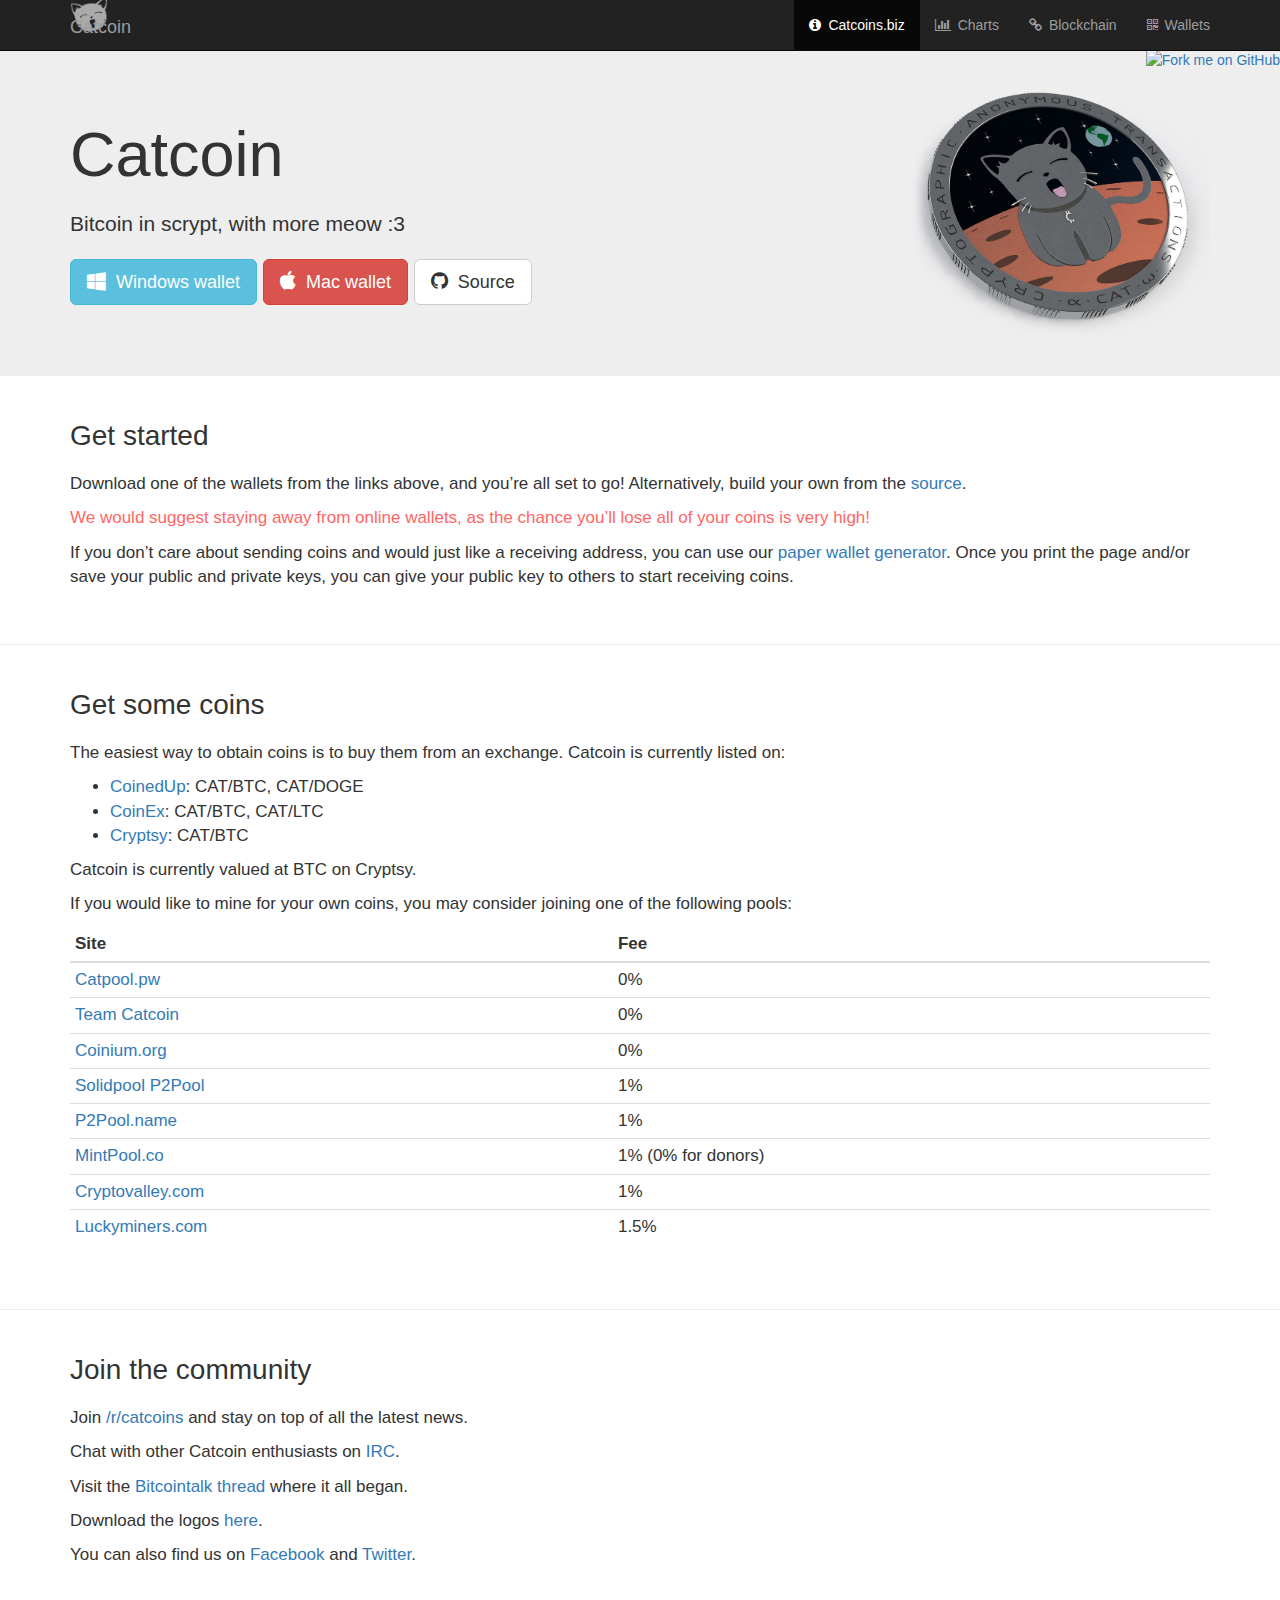
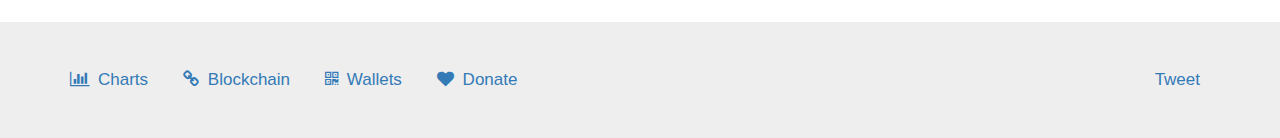
==== index.html @ 3b268020 "remove argakiig" ====
<!DOCTYPE html>
<html>

<head>
  <title>Catcoin</title>
  <meta name="description" content="Bitcoin in scrypt, with more meow">
  <meta name="keywords" content="Catcoin,cryptocurrency,scrypt,meow">
  <link rel="stylesheet" href="http://cdnjs.cloudflare.com/ajax/libs/twitter-bootstrap/3.0.3/css/bootstrap.min.css">
  <link rel="stylesheet" href="http://cdnjs.cloudflare.com/ajax/libs/font-awesome/4.0.3/css/font-awesome.min.css">
  <link rel="stylesheet" href="styles/index.css">
  <link rel="shortcut icon" href="images/favicon.ico" type="image/png">
  <script>
    (function(i,s,o,g,r,a,m){i['GoogleAnalyticsObject']=r;i[r]=i[r]||function(){
    (i[r].q=i[r].q||[]).push(arguments)},i[r].l=1*new Date();a=s.createElement(o),
    m=s.getElementsByTagName(o)[0];a.async=1;a.src=g;m.parentNode.insertBefore(a,m)
    })(window,document,'script','//www.google-analytics.com/analytics.js','ga');
    ga('create', 'UA-36765833-4', 'catcoins.biz');
    ga('send', 'pageview');
  </script>
</head>

<body>
  <nav class="navbar navbar-inverse navbar-default navbar-fixed-top" role="navigation">
    <div class="container">
      <a class="navbar-brand" href="http://catcoins.biz">
        <img src="images/catcoin-glyph-aaaaaa.png" alt="" height="35">
        Catcoin
      </a>
      <ul class="nav navbar-nav navbar-right">
        <li class="active"><a href="http://catcoins.biz"><i class="fa fa-info-circle"></i>Catcoins.biz</a></li>
        <li><a href="http://catcoins.biz/charts"><i class="fa fa-bar-chart-o"></i>Charts</a></li>
        <li><a href="http://catchain.info"><i class="fa fa-chain"></i>Blockchain</a></li>
        <li><a href="http://catcoins.biz/address" target="_blank"><i class="fa fa-qrcode"></i>Wallets</a></li>
      </ul>
    </div>
  </nav>
  <a href="https://github.com/catcoins/catcoins.github.io" target="_blank"><img style="position: absolute; top: 50px; right: 0; border: 0;" src="https://s3.amazonaws.com/github/ribbons/forkme_right_gray_6d6d6d.png" alt="Fork me on GitHub"></a>
  <div class="jumbotron"><div class="container">
    <div class="pull-right"><img src="images/catcoin-3d.jpg" alt="" title="Render by strelok369 on Bitcointalk.org" width="300"></div>
    <h1>Catcoin</h1>
    <p>Bitcoin in scrypt, with more meow :3</p>
    <p>
      <a class="btn btn-info btn-lg" href="http://www.catcoin.pw/catcoin-0.8.7.0-win32-setup.exe"><i class="fa fa-windows"></i>Windows wallet</a>
      <a class="btn btn-danger btn-lg" href="http://www.catcoin.pw/Catcoin-Qt.app.zip"><i class="fa fa-apple"></i>Mac wallet</a>
      <a class="btn btn-default btn-lg" href="https://github.com/kR105/catcoin" target="_blank"><i class="fa fa-github source"></i>Source</a>
    </p>
  </div></div>
  <div class="section" id="getstarted"><div class="container">
    <h2>Get started</h2>
    <p>Download one of the wallets from the links above, and you&rsquo;re all set to go! Alternatively, build your own from the <a href="https://github.com/kR105/catcoin" target="_blank">source</a>.</p>
    <p><span class="red">We would suggest staying away from online wallets, as the chance you&rsquo;ll lose all of your coins is very high!</span></p>
    <p>If you don&rsquo;t care about sending coins and would just like a receiving address, you can use our <a href="http://catcoins.biz/address/" target="_blank">paper wallet generator</a>. Once you print the page and/or save your public and private keys, you can give your public key to others to start receiving coins.</p>
  </div></div>
  <div class="section" id="getcoins"><div class="container">
    <h2>Get some coins</h2>
    <p>The easiest way to obtain coins is to buy them from an exchange. Catcoin is currently listed on:</p>
    <ul>
      <li><a target="_blank" href="https://coinedup.com/OrderBook?market=CAT&base=BTC">CoinedUp</a>: CAT/BTC, CAT/DOGE</li>
      <li><a target="_blank" href="https://coinex.pw/trade/cat_btc">CoinEx</a>: CAT/BTC, CAT/LTC</li>
      <li><a target="_blank" href="https://www.cryptsy.com/markets/view/136">Cryptsy</a>: CAT/BTC</li>
    </ul>
    <p>Catcoin is currently valued at <span id="trade">0.00000</span> BTC on Cryptsy.</p>
    <p>If you would like to mine for your own coins, you may consider joining one of the following pools:</p>
    <table class="table table-nonfluid table-condensed">
        <thead>
          <tr>
            <th>Site</th>
            <th>Fee</th>
          </tr>
        </thead>
        <tbody>
          <tr>
            <td><a target="_blank" href="http://catpool.pw/">Catpool.pw</a></td>
            <td>0%</td>
          </tr>
          <tr>
            <td><a target="_blank" href="http://teamcatcoin.com/">Team Catcoin</a></td>
            <td>0%</td>
          </tr>
          <tr>
            <td><a target="_blank" href="http://cat.coinium.org/">Coinium.org</a></td>
            <td>0%</td>
          </tr>
          <tr>
            <td><a target="_blank" href="http://solidpool.org:9333/static/">Solidpool P2Pool</a></td>
            <td>1%</td>
          </tr>
          <tr>
            <td><a target="_blank" href="http://p2pool.name:9333/static/">P2Pool.name</a></td>
            <td>1%</td>
          </tr>
          <tr>
            <td><a target="_blank" href="http://cat.mintpool.co/">MintPool.co</a></td>
            <td>1% (0% for donors)</td>
          </tr>
          <tr>
            <td><a target="_blank" href="http://cat.cryptovalley.com">Cryptovalley.com</a></td>
            <td>1%</td>
          </tr>
          <tr>
            <td><a target="_blank" href="http://cat.luckyminers.com/">Luckyminers.com</a></td>
            <td>1.5%</td>
          </tr>
        </tbody>
      </table>
  </div></div>
  <div class="section" id="community"><div class="container">
    <h2>Join the community</h2>
    <p>Join <a href="http://www.reddit.com/r/catcoins" target="_blank">/r/catcoins</a> and stay on top of all the latest news.</p>
    <p>Chat with other Catcoin enthusiasts on <a href="http://webchat.freenode.net/?channels=%23%23catcoin&prompt=1" target="_blank">IRC</a>.</p>
    <p>Visit the <a href="https://bitcointalk.org/index.php?topic=380130.0" target="_blank">Bitcointalk thread</a> where it all began.</p>
    <p>Download the logos <a href="https://mega.co.nz/#!CQ4RgS5A!LodzQ3CQic6Bxk7exGzYtl95bDR6iOVo0tZy1a7BVzQ" target="_blank">here</a>.</p>
    <p>You can also find us on <a href="https://www.facebook.com/CatcoinOfficial" target="_blank">Facebook</a> and <a href="https://twitter.com/CatcoinOfficial" target="_blank">Twitter</a>.</p>
  </div></div>
  <div class="section" id="footer"><div class="container">
    <div class="pull-right" id="footer-share">
      <a href="https://twitter.com/share" class="twitter-share-button" data-related="CatcoinOfficial" data-lang="en" data-url="http://catcoins.biz" data-via="CatcoinOfficial" data-text="Catcoin: Bitcoin in scrypt, with more meow :3" data-count="none">Tweet</a>
      <div class="fb-like" data-href="http://catcoins.biz" data-layout="button_count" data-action="like" data-show-faces="false" data-share="true"></div>
    </div>
    <div id="footer-links">
      <a href="http://catcoins.biz/charts"><i class="fa fa-bar-chart-o"></i>Charts</a>
      <a href="http://catchain.info"><i class="fa fa-chain"></i>Blockchain</a>
      <a href="http://catcoins.biz/address" target="_blank"><i class="fa fa-qrcode"></i>Wallets</a>
      <a href="http://catchain.info/address/9XZeUtaaQNyUmHQGF7xBm8n3o553kunJYb"><i class="fa fa-heart"></i>Donate</a>
    </div>
  </div></div>
  <div id="fb-root"></div>
  <script type="text/javascript" src="scripts/index.js"></script>
  <script>(function(d, s, id) {
    var js, fjs = d.getElementsByTagName(s)[0];
    if (d.getElementById(id)) return;
    js = d.createElement(s); js.id = id;
    js.src = "//connect.facebook.net/en_US/all.js#xfbml=1&appId=424800717642946";
    fjs.parentNode.insertBefore(js, fjs);
  }(document, 'script', 'facebook-jssdk'));</script>
  <script>!function(d,s,id){var js,fjs=d.getElementsByTagName(s)[0];if(!d.getElementById(id)){js=d.createElement(s);js.id=id;js.src="https://platform.twitter.com/widgets.js";fjs.parentNode.insertBefore(js,fjs);}}(document,"script","twitter-wjs");</script>
</body>
</html>
---- styles/index.css ----
body {
  padding-top: 50px;
}

.navbar-fixed-top {
  position: absolute;
}

.navbar-brand > img {
  margin: -18px 5px -15px 0px;
}

nav a i {
  margin-right: 7px;
}

.btn {
  transition: background-color 0.2s;
  -moz-transition: background-color 0.2s;
  -webkit-transition: background-color 0.2s;
  font-weight: 300;
}

.btn-lg .fa {
  font-size: 20px;
  margin-right: 10px;
}

.red {
  color: #f66;
}

.jumbotron {
  margin: 0px;
  padding: 50px 15px;
}

.jumbotron h1 {
  font-weight: 400;
  margin-bottom: 20px;
}

.jumbotron p {
  margin-bottom: 20px;
}

.jumbotron .pull-right {
  margin: -30px 0px;
}

.section {
  border-top: 1px solid #eee;
  font-size: 17px;
  font-weight: 300;
  padding: 45px 15px;
}

.section h2 {
  font-size: 28px;
  font-weight: 400;
  margin: 0px;
  margin-bottom: 20px;
  padding: 0px;
}

#footer {
  background: #eee;
}

#footer-links > a {
  margin-right: 30px;
}

#footer-links > a > i {
  margin-right: 9px;
}

#footer-share > a, #footer-share > iframe {
  margin-right: 10px;
}
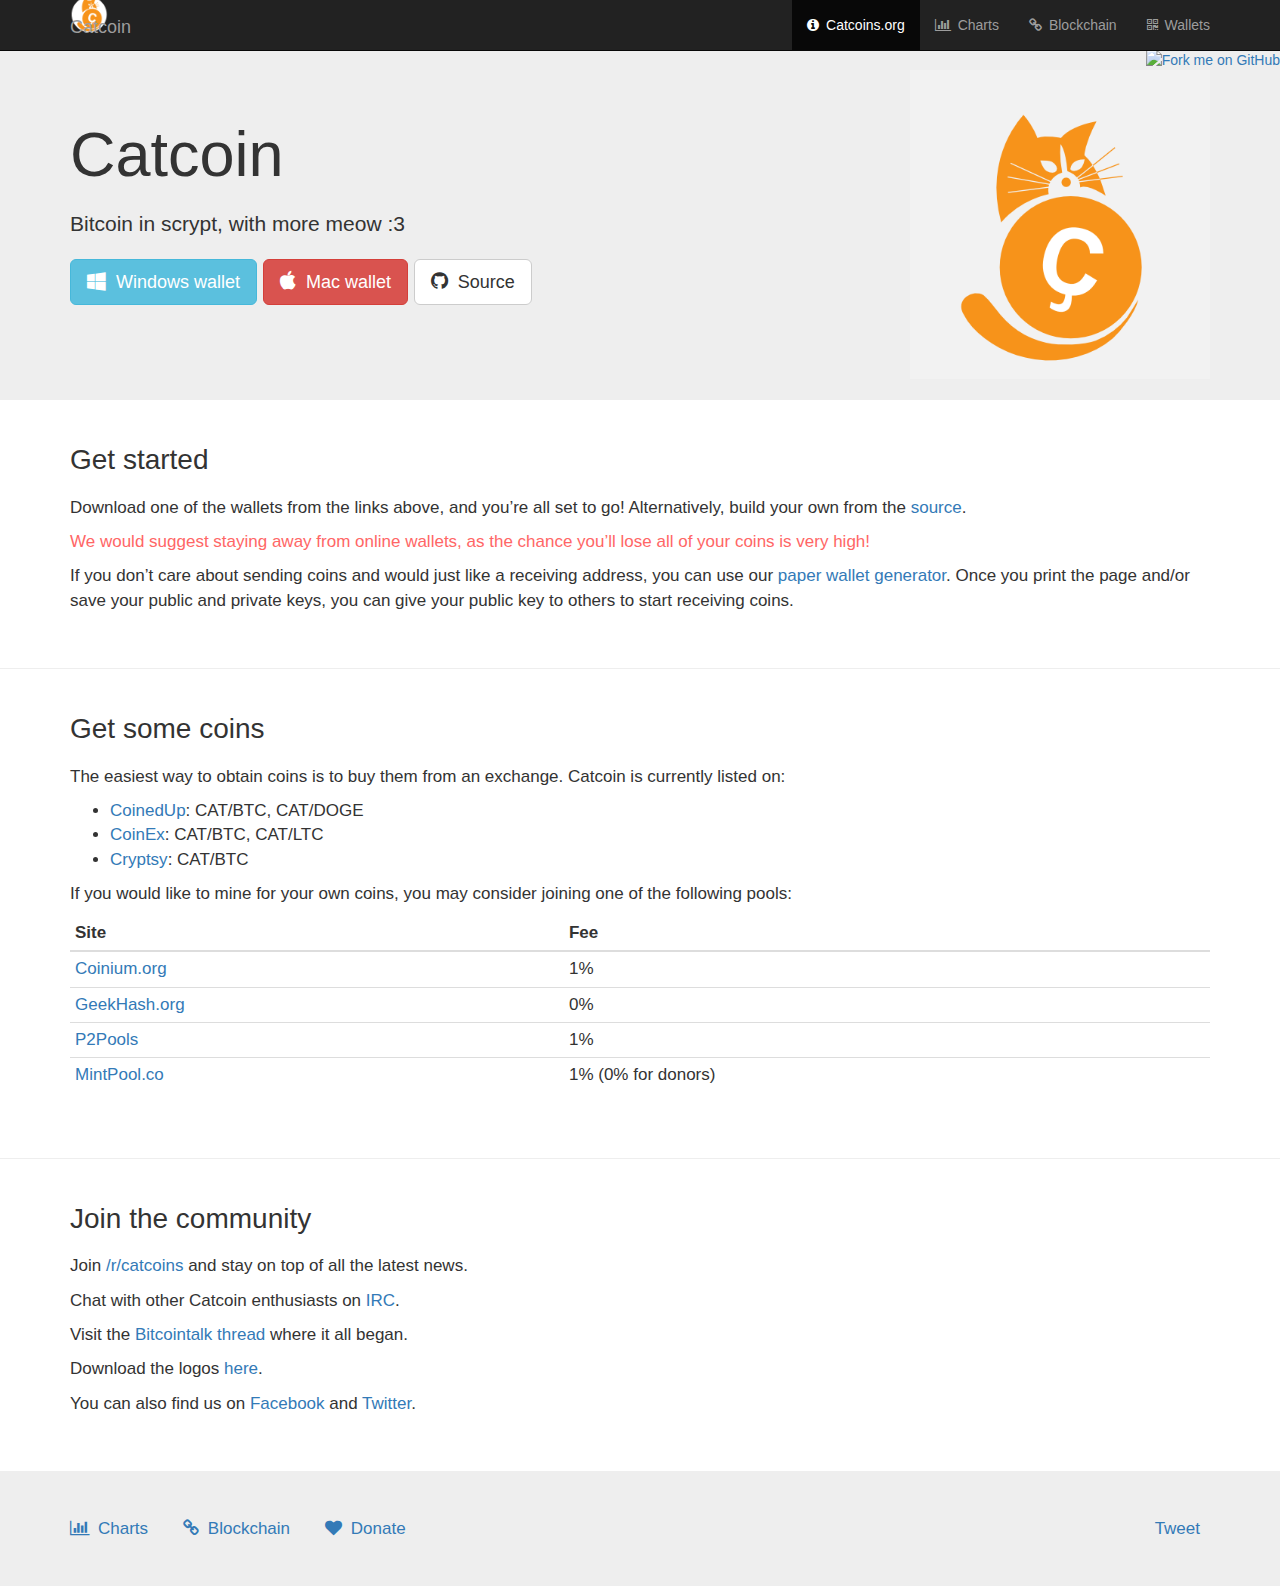
==== commit f4dc85da: "Updated links, graphics" ====
--- a/index.html
+++ b/index.html
@@ -8,46 +8,38 @@
   <link rel="stylesheet" href="http://cdnjs.cloudflare.com/ajax/libs/twitter-bootstrap/3.0.3/css/bootstrap.min.css">
   <link rel="stylesheet" href="http://cdnjs.cloudflare.com/ajax/libs/font-awesome/4.0.3/css/font-awesome.min.css">
   <link rel="stylesheet" href="styles/index.css">
-  <link rel="shortcut icon" href="images/favicon.ico" type="image/png">
-  <script>
-    (function(i,s,o,g,r,a,m){i['GoogleAnalyticsObject']=r;i[r]=i[r]||function(){
-    (i[r].q=i[r].q||[]).push(arguments)},i[r].l=1*new Date();a=s.createElement(o),
-    m=s.getElementsByTagName(o)[0];a.async=1;a.src=g;m.parentNode.insertBefore(a,m)
-    })(window,document,'script','//www.google-analytics.com/analytics.js','ga');
-    ga('create', 'UA-36765833-4', 'catcoins.biz');
-    ga('send', 'pageview');
-  </script>
+  <link rel="shortcut icon" href="images/favicon.png" type="image/png">
 </head>
 
 <body>
   <nav class="navbar navbar-inverse navbar-default navbar-fixed-top" role="navigation">
     <div class="container">
-      <a class="navbar-brand" href="http://catcoins.biz">
-        <img src="images/catcoin-glyph-aaaaaa.png" alt="" height="35">
+      <a class="navbar-brand" href="http://catcoins.org">
+        <img src="images/catcoin-glyph-a.png" alt="" height="35">
         Catcoin
       </a>
       <ul class="nav navbar-nav navbar-right">
-        <li class="active"><a href="http://catcoins.biz"><i class="fa fa-info-circle"></i>Catcoins.biz</a></li>
-        <li><a href="http://catcoins.biz/charts"><i class="fa fa-bar-chart-o"></i>Charts</a></li>
-        <li><a href="http://catchain.info"><i class="fa fa-chain"></i>Blockchain</a></li>
+        <li class="active"><a href="http://catcoins.org"><i class="fa fa-info-circle"></i>Catcoins.org</a></li>
+        <li><a href="http://www.catstat.info/"><i class="fa fa-bar-chart-o"></i>Charts</a></li>
+        <li><a href="http://blocks.catstat.info:2750/chain/Catcoin"><i class="fa fa-chain"></i>Blockchain</a></li>
         <li><a href="http://catcoins.biz/address" target="_blank"><i class="fa fa-qrcode"></i>Wallets</a></li>
       </ul>
     </div>
   </nav>
   <a href="https://github.com/catcoins/catcoins.github.io" target="_blank"><img style="position: absolute; top: 50px; right: 0; border: 0;" src="https://s3.amazonaws.com/github/ribbons/forkme_right_gray_6d6d6d.png" alt="Fork me on GitHub"></a>
   <div class="jumbotron"><div class="container">
-    <div class="pull-right"><img src="images/catcoin-3d.jpg" alt="" title="Render by strelok369 on Bitcointalk.org" width="300"></div>
+    <div class="pull-right"><img src="images/catcoin.png" alt="Catcoin" width="300"></div>
     <h1>Catcoin</h1>
     <p>Bitcoin in scrypt, with more meow :3</p>
     <p>
-      <a class="btn btn-info btn-lg" href="http://www.catcoin.pw/catcoin-0.8.7.0-win32-setup.exe"><i class="fa fa-windows"></i>Windows wallet</a>
-      <a class="btn btn-danger btn-lg" href="http://www.catcoin.pw/Catcoin-Qt.app.zip"><i class="fa fa-apple"></i>Mac wallet</a>
-      <a class="btn btn-default btn-lg" href="https://github.com/kR105/catcoin" target="_blank"><i class="fa fa-github source"></i>Source</a>
+      <a class="btn btn-info btn-lg" href="http://www.catcoinwallets.com/win/catcoin090PID.zip"><i class="fa fa-windows"></i>Windows wallet</a>
+      <a class="btn btn-danger btn-lg" href="http://www.catcoinwallets.com/mac/Catcoin-Qt.dmg"><i class="fa fa-apple"></i>Mac wallet</a>
+      <a class="btn btn-default btn-lg" href="https://github.com/CatcoinOfficial/CatcoinRelease" target="_blank"><i class="fa fa-github source"></i>Source</a>
     </p>
   </div></div>
   <div class="section" id="getstarted"><div class="container">
     <h2>Get started</h2>
-    <p>Download one of the wallets from the links above, and you&rsquo;re all set to go! Alternatively, build your own from the <a href="https://github.com/kR105/catcoin" target="_blank">source</a>.</p>
+    <p>Download one of the wallets from the links above, and you&rsquo;re all set to go! Alternatively, build your own from the <a href="https://github.com/CatcoinOfficial/CatcoinRelease" target="_blank">source</a>.</p>
     <p><span class="red">We would suggest staying away from online wallets, as the chance you&rsquo;ll lose all of your coins is very high!</span></p>
     <p>If you don&rsquo;t care about sending coins and would just like a receiving address, you can use our <a href="http://catcoins.biz/address/" target="_blank">paper wallet generator</a>. Once you print the page and/or save your public and private keys, you can give your public key to others to start receiving coins.</p>
   </div></div>
@@ -59,7 +51,6 @@
       <li><a target="_blank" href="https://coinex.pw/trade/cat_btc">CoinEx</a>: CAT/BTC, CAT/LTC</li>
       <li><a target="_blank" href="https://www.cryptsy.com/markets/view/136">Cryptsy</a>: CAT/BTC</li>
     </ul>
-    <p>Catcoin is currently valued at <span id="trade">0.00000</span> BTC on Cryptsy.</p>
     <p>If you would like to mine for your own coins, you may consider joining one of the following pools:</p>
     <table class="table table-nonfluid table-condensed">
         <thead>
@@ -70,36 +61,20 @@
         </thead>
         <tbody>
           <tr>
-            <td><a target="_blank" href="http://catpool.pw/">Catpool.pw</a></td>
+            <td><a target="_blank" href="http://cat.coinium.org/">Coinium.org</a></td>
+            <td>1%</td>
+          </tr>
+		  <tr>
+            <td><a target="_blank" href="http://www.geekhash.org/">GeekHash.org</a></td>
             <td>0%</td>
           </tr>
           <tr>
-            <td><a target="_blank" href="http://teamcatcoin.com/">Team Catcoin</a></td>
-            <td>0%</td>
-          </tr>
-          <tr>
-            <td><a target="_blank" href="http://cat.coinium.org/">Coinium.org</a></td>
-            <td>0%</td>
-          </tr>
-          <tr>
-            <td><a target="_blank" href="http://solidpool.org:9333/static/">Solidpool P2Pool</a></td>
-            <td>1%</td>
-          </tr>
-          <tr>
-            <td><a target="_blank" href="http://p2pool.name:9333/static/">P2Pool.name</a></td>
+            <td><a target="_blank" href="http://p2pools.org/cat">P2Pools</a></td>
             <td>1%</td>
           </tr>
           <tr>
             <td><a target="_blank" href="http://cat.mintpool.co/">MintPool.co</a></td>
             <td>1% (0% for donors)</td>
-          </tr>
-          <tr>
-            <td><a target="_blank" href="http://cat.cryptovalley.com">Cryptovalley.com</a></td>
-            <td>1%</td>
-          </tr>
-          <tr>
-            <td><a target="_blank" href="http://cat.luckyminers.com/">Luckyminers.com</a></td>
-            <td>1.5%</td>
           </tr>
         </tbody>
       </table>
@@ -108,8 +83,8 @@
     <h2>Join the community</h2>
     <p>Join <a href="http://www.reddit.com/r/catcoins" target="_blank">/r/catcoins</a> and stay on top of all the latest news.</p>
     <p>Chat with other Catcoin enthusiasts on <a href="http://webchat.freenode.net/?channels=%23%23catcoin&prompt=1" target="_blank">IRC</a>.</p>
-    <p>Visit the <a href="https://bitcointalk.org/index.php?topic=380130.0" target="_blank">Bitcointalk thread</a> where it all began.</p>
-    <p>Download the logos <a href="https://mega.co.nz/#!CQ4RgS5A!LodzQ3CQic6Bxk7exGzYtl95bDR6iOVo0tZy1a7BVzQ" target="_blank">here</a>.</p>
+    <p>Visit the <a href="https://bitcointalk.org/index.php?topic=441402.0" target="_blank">Bitcointalk thread</a> where it all began.</p>
+    <p>Download the logos <a href="http://www.catcoinwallets.com/graphics/catcoin-logos.zip" target="_blank">here</a>.</p>
     <p>You can also find us on <a href="https://www.facebook.com/CatcoinOfficial" target="_blank">Facebook</a> and <a href="https://twitter.com/CatcoinOfficial" target="_blank">Twitter</a>.</p>
   </div></div>
   <div class="section" id="footer"><div class="container">
@@ -118,9 +93,8 @@
       <div class="fb-like" data-href="http://catcoins.biz" data-layout="button_count" data-action="like" data-show-faces="false" data-share="true"></div>
     </div>
     <div id="footer-links">
-      <a href="http://catcoins.biz/charts"><i class="fa fa-bar-chart-o"></i>Charts</a>
-      <a href="http://catchain.info"><i class="fa fa-chain"></i>Blockchain</a>
-      <a href="http://catcoins.biz/address" target="_blank"><i class="fa fa-qrcode"></i>Wallets</a>
+      <a href="http://www.catstat.info"><i class="fa fa-bar-chart-o"></i>Charts</a>
+      <a href="http://blocks.catstat.info:2750/chain/Catcoin"><i class="fa fa-chain"></i>Blockchain</a>
       <a href="http://catchain.info/address/9XZeUtaaQNyUmHQGF7xBm8n3o553kunJYb"><i class="fa fa-heart"></i>Donate</a>
     </div>
   </div></div>
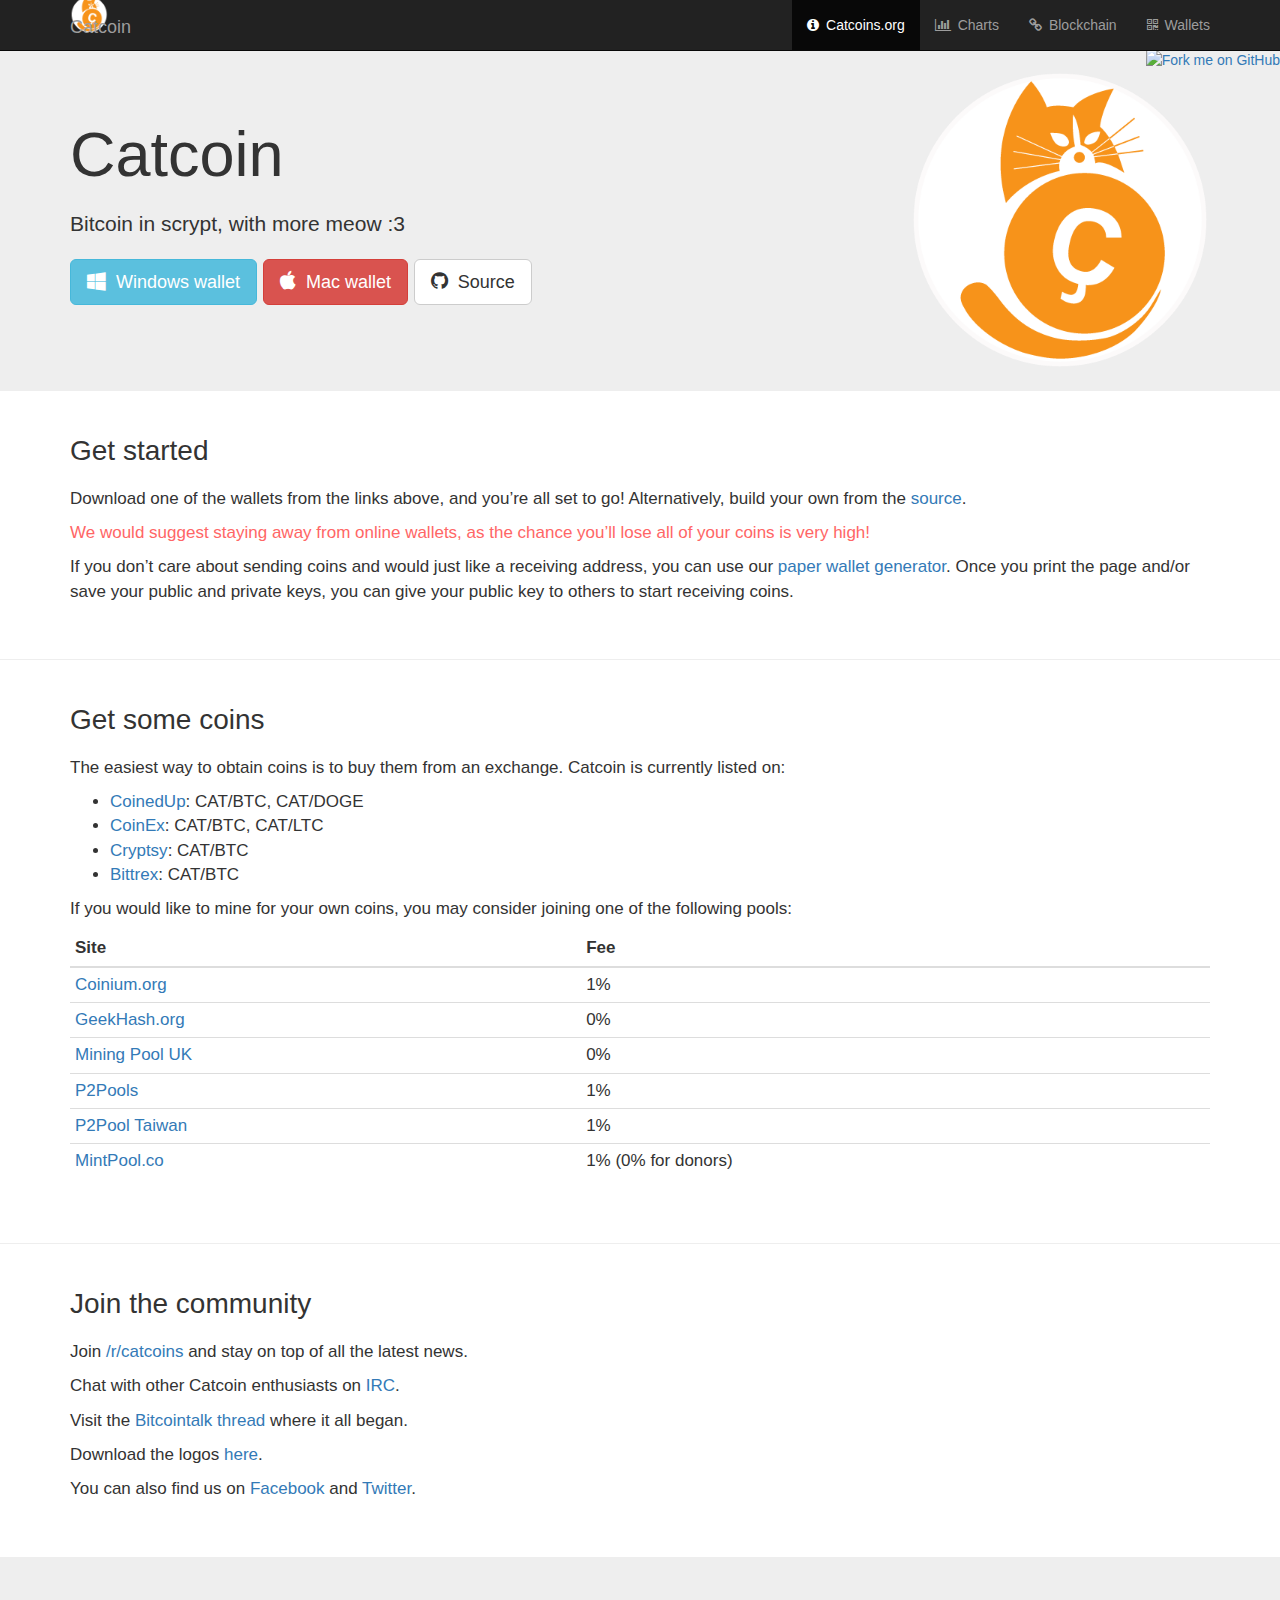
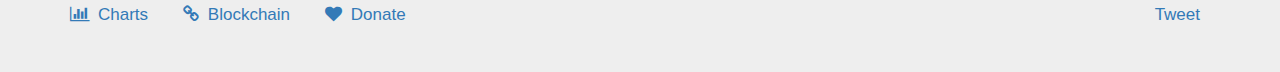
==== commit 323d3b62: "New links" ====
--- a/index.html
+++ b/index.html
@@ -50,6 +50,7 @@
       <li><a target="_blank" href="https://coinedup.com/OrderBook?market=CAT&base=BTC">CoinedUp</a>: CAT/BTC, CAT/DOGE</li>
       <li><a target="_blank" href="https://coinex.pw/trade/cat_btc">CoinEx</a>: CAT/BTC, CAT/LTC</li>
       <li><a target="_blank" href="https://www.cryptsy.com/markets/view/136">Cryptsy</a>: CAT/BTC</li>
+	  <li><a target="_blank" href="https://bittrex.com/Market/?MarketName=BTC-CAT">Bittrex</a>: CAT/BTC</li>
     </ul>
     <p>If you would like to mine for your own coins, you may consider joining one of the following pools:</p>
     <table class="table table-nonfluid table-condensed">
@@ -68,8 +69,16 @@
             <td><a target="_blank" href="http://www.geekhash.org/">GeekHash.org</a></td>
             <td>0%</td>
           </tr>
+		  <tr>
+            <td><a target="_blank" href="https://www.mining-pool.co.uk/cat-catcoin/">Mining Pool UK</a></td>
+            <td>0%</td>
+          </tr>
           <tr>
             <td><a target="_blank" href="http://p2pools.org/cat">P2Pools</a></td>
+            <td>1%</td>
+          </tr>
+		  <tr>
+            <td><a target="_blank" href="http://taiwan-p2pool.zapto.org:9999/">P2Pool Taiwan</a></td>
             <td>1%</td>
           </tr>
           <tr>
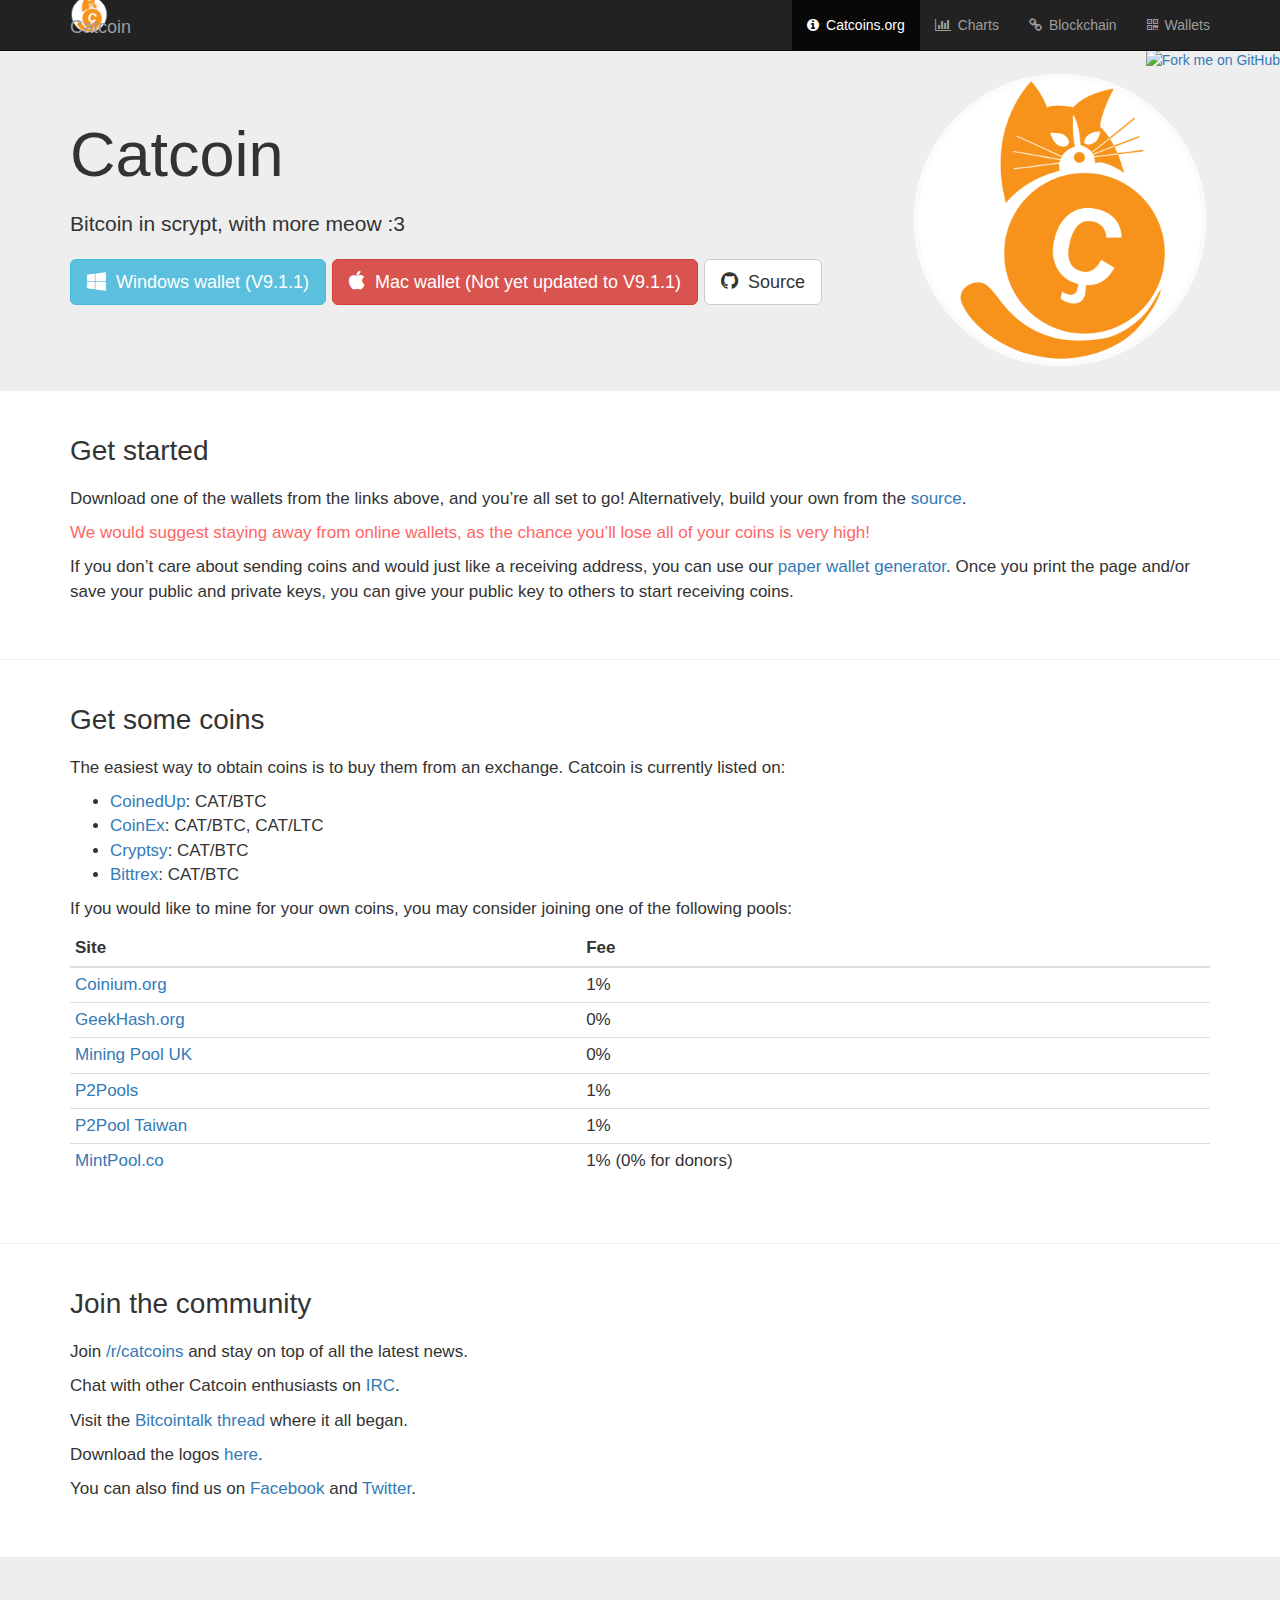
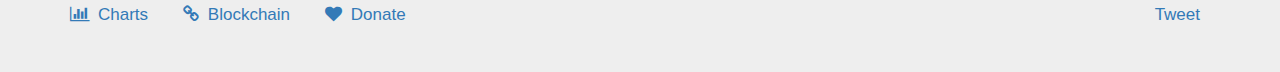
==== commit c11c828a: "Updated wallet link V9.1.1" ====
--- a/index.html
+++ b/index.html
@@ -21,7 +21,7 @@
       <ul class="nav navbar-nav navbar-right">
         <li class="active"><a href="http://catcoins.org"><i class="fa fa-info-circle"></i>Catcoins.org</a></li>
         <li><a href="http://www.catstat.info/"><i class="fa fa-bar-chart-o"></i>Charts</a></li>
-        <li><a href="http://blocks.catstat.info:2750/chain/Catcoin"><i class="fa fa-chain"></i>Blockchain</a></li>
+        <li><a href="http://catchain.info/chain/Catcoin"><i class="fa fa-chain"></i>Blockchain</a></li>
         <li><a href="http://catcoins.biz/address" target="_blank"><i class="fa fa-qrcode"></i>Wallets</a></li>
       </ul>
     </div>
@@ -32,8 +32,8 @@
     <h1>Catcoin</h1>
     <p>Bitcoin in scrypt, with more meow :3</p>
     <p>
-      <a class="btn btn-info btn-lg" href="http://www.catcoinwallets.com/win/catcoin090PID.zip"><i class="fa fa-windows"></i>Windows wallet</a>
-      <a class="btn btn-danger btn-lg" href="http://www.catcoinwallets.com/mac/Catcoin-Qt.dmg"><i class="fa fa-apple"></i>Mac wallet</a>
+      <a class="btn btn-info btn-lg" href="http://www.catcoinwallets.com/win/catcoin090101.zip"><i class="fa fa-windows"></i>Windows wallet (V9.1.1)</a>
+      <a class="btn btn-danger btn-lg" href="http://www.catcoinwallets.com/mac/Catcoin-Qt.dmg"><i class="fa fa-apple"></i>Mac wallet (Not yet updated to V9.1.1)</a>
       <a class="btn btn-default btn-lg" href="https://github.com/CatcoinOfficial/CatcoinRelease" target="_blank"><i class="fa fa-github source"></i>Source</a>
     </p>
   </div></div>
@@ -47,7 +47,7 @@
     <h2>Get some coins</h2>
     <p>The easiest way to obtain coins is to buy them from an exchange. Catcoin is currently listed on:</p>
     <ul>
-      <li><a target="_blank" href="https://coinedup.com/OrderBook?market=CAT&base=BTC">CoinedUp</a>: CAT/BTC, CAT/DOGE</li>
+      <li><a target="_blank" href="https://coinedup.com/OrderBook?market=CAT&base=BTC">CoinedUp</a>: CAT/BTC</li>
       <li><a target="_blank" href="https://coinex.pw/trade/cat_btc">CoinEx</a>: CAT/BTC, CAT/LTC</li>
       <li><a target="_blank" href="https://www.cryptsy.com/markets/view/136">Cryptsy</a>: CAT/BTC</li>
 	  <li><a target="_blank" href="https://bittrex.com/Market/?MarketName=BTC-CAT">Bittrex</a>: CAT/BTC</li>
@@ -103,7 +103,7 @@
     </div>
     <div id="footer-links">
       <a href="http://www.catstat.info"><i class="fa fa-bar-chart-o"></i>Charts</a>
-      <a href="http://blocks.catstat.info:2750/chain/Catcoin"><i class="fa fa-chain"></i>Blockchain</a>
+      <a href="http://catchain.info/chain/Catcoin"><i class="fa fa-chain"></i>Blockchain</a>
       <a href="http://catchain.info/address/9XZeUtaaQNyUmHQGF7xBm8n3o553kunJYb"><i class="fa fa-heart"></i>Donate</a>
     </div>
   </div></div>
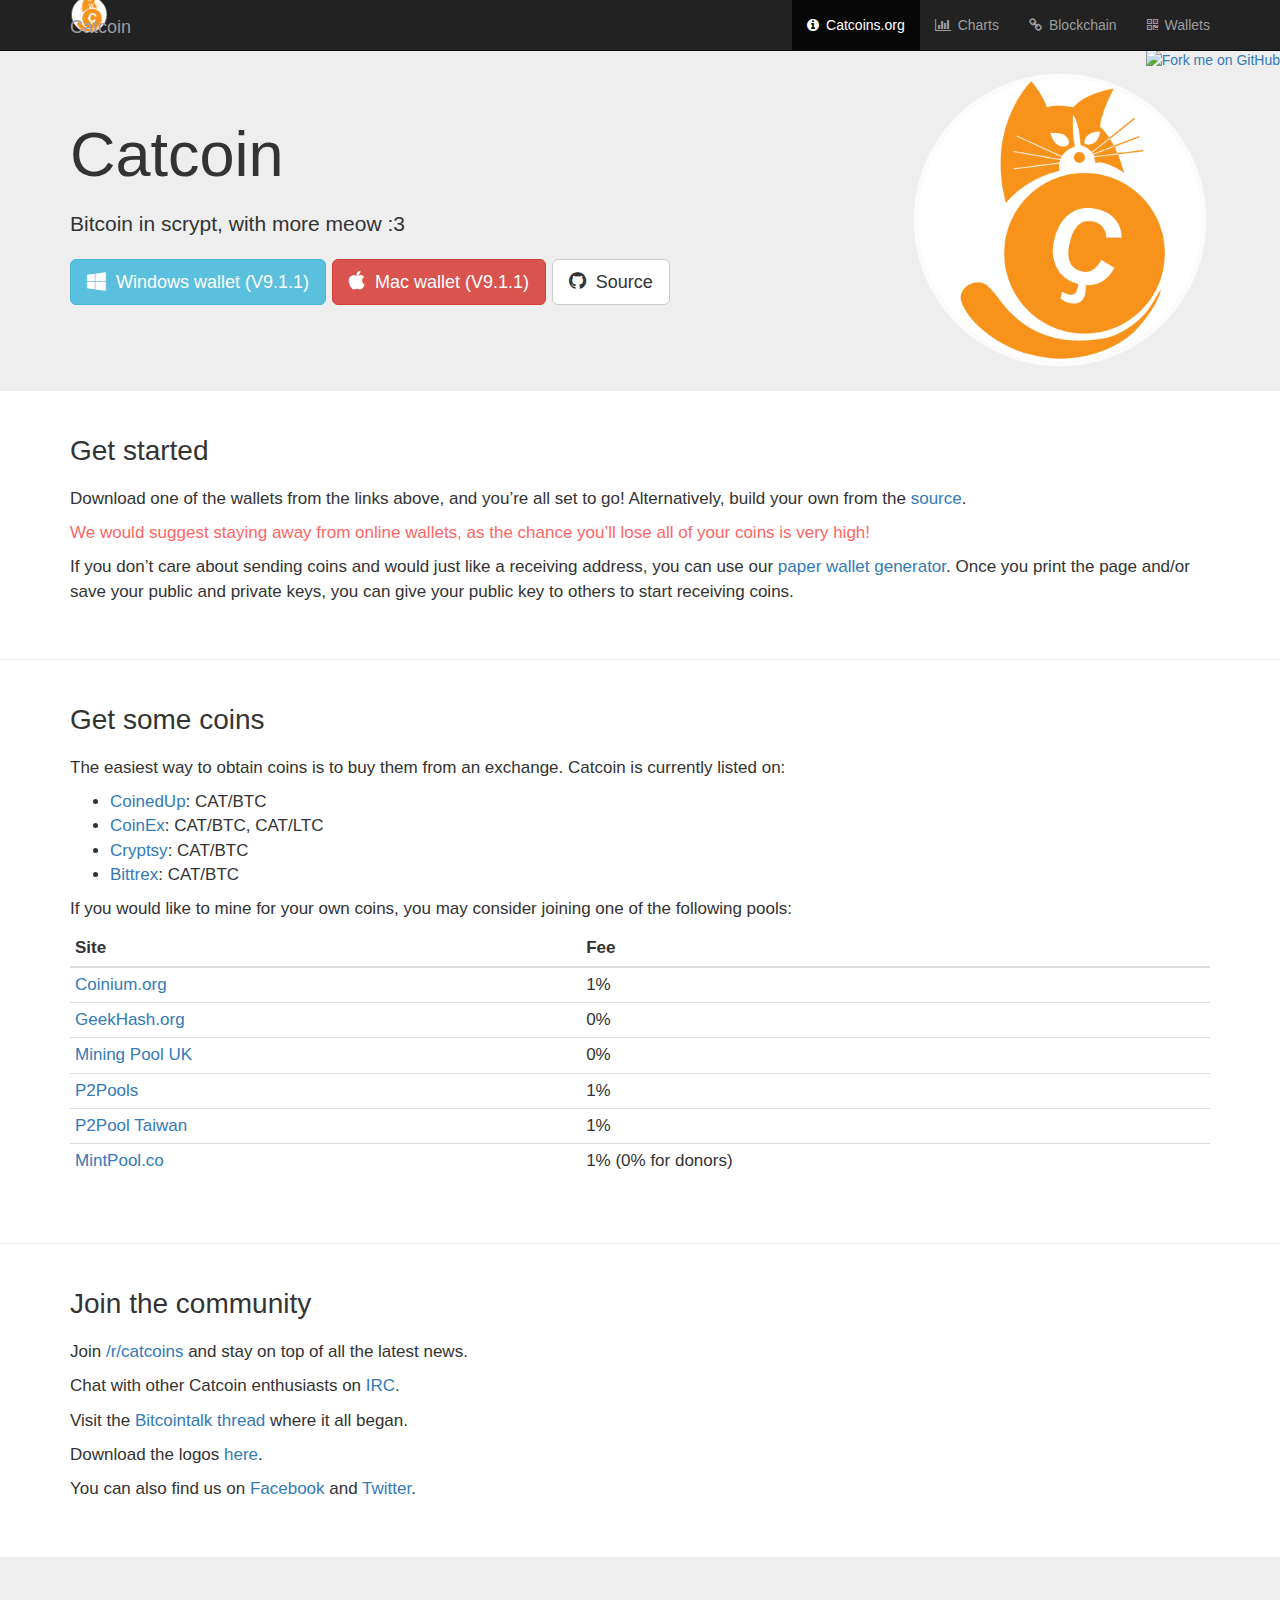
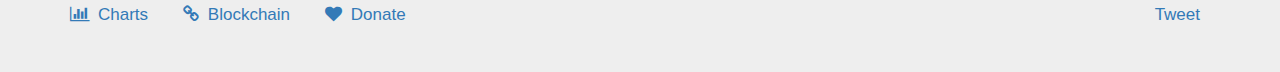
==== commit e1646ea3: "MAC Wallet Updated" ====
--- a/index.html
+++ b/index.html
@@ -33,7 +33,7 @@
     <p>Bitcoin in scrypt, with more meow :3</p>
     <p>
       <a class="btn btn-info btn-lg" href="http://www.catcoinwallets.com/win/catcoin090101.zip"><i class="fa fa-windows"></i>Windows wallet (V9.1.1)</a>
-      <a class="btn btn-danger btn-lg" href="http://www.catcoinwallets.com/mac/Catcoin-Qt.dmg"><i class="fa fa-apple"></i>Mac wallet (Not yet updated to V9.1.1)</a>
+      <a class="btn btn-danger btn-lg" href="http://www.catcoinwallets.com/mac/Catcoin-Qt.dmg"><i class="fa fa-apple"></i>Mac wallet (V9.1.1)</a>
       <a class="btn btn-default btn-lg" href="https://github.com/CatcoinOfficial/CatcoinRelease" target="_blank"><i class="fa fa-github source"></i>Source</a>
     </p>
   </div></div>
